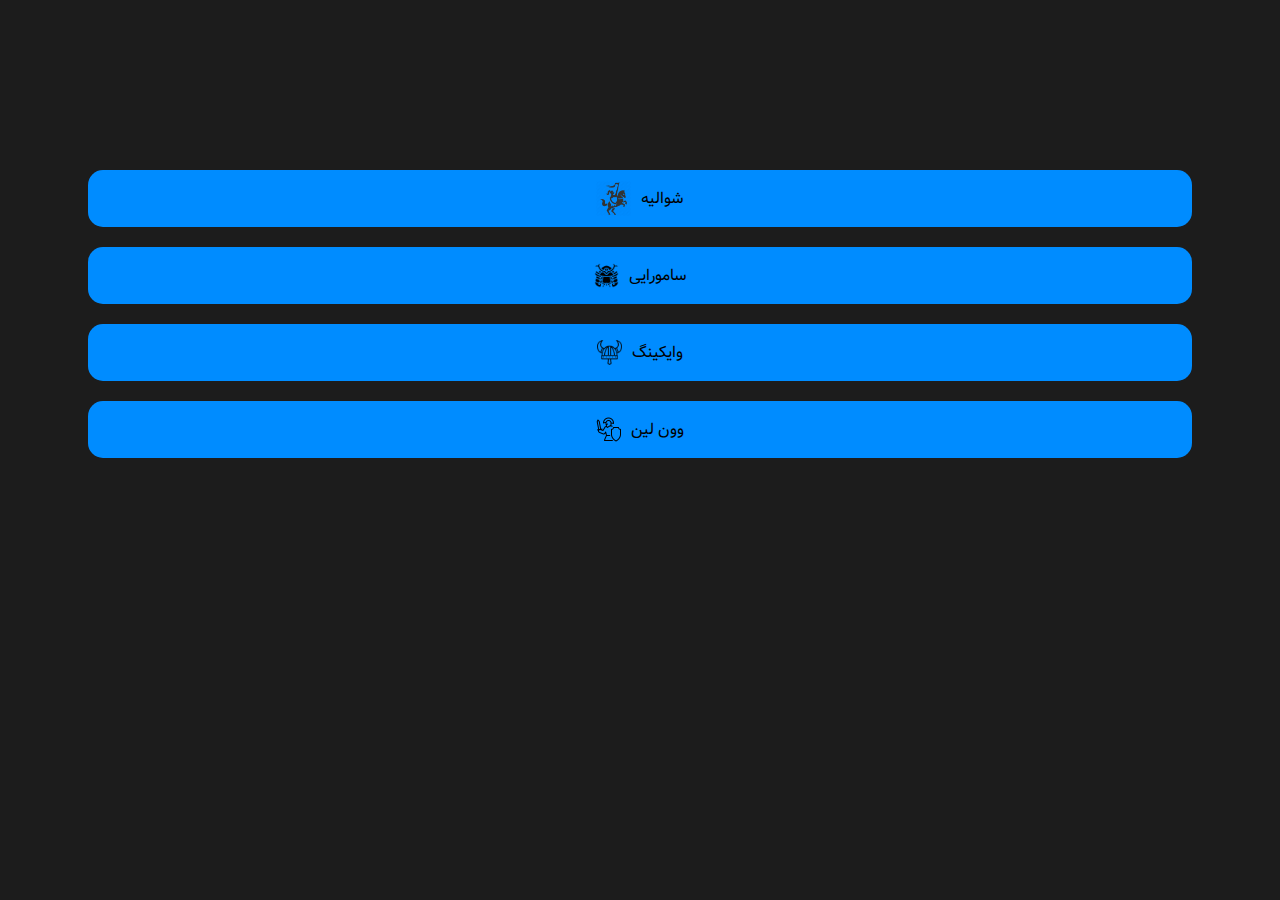
==== index.html @ 306c27eb "the game of me! for honor." ====
<!DOCTYPE html>
<html lang="fa" dir="rtl">
<head>
    <meta charset="UTF-8">
    <meta name="viewport" content="width=device-width, initial-scale=1.0">
    <link rel="stylesheet" href="./css/style.css">
    <title>for honor game</title>
</head>
<body class="body">
    <div class="org">
        <div>
            <a class="item" href="./Knight.html">
                <p class="decor">شوالیه</p>
                <img class="icon-faction" width="35px" height="35px" src="./image/knight.png" alt="knight">
            </a>
        </div>

        <div>
            <a class="item" href="./Samurai.html">
                <p class="decor">سامورایی</p>
                <img class="icon-faction" width="25px" height="25px" src="./image/samuraei.png" alt="samuraei">
            </a>
        </div>

        <div>
            <a class="item" href="./Viking.html">
                <p class="decor">وایکینگ</p>
                <img class="icon-faction" width="25px" height="25px" src="./image/viking.png" alt="viking">
            </a>
        </div>

        <div>
            <a class="item" href="./Won Lin.html">
                <p class="decor">وون لین</p>
                <img class="icon-faction" width="25px" height="25px" src="./image/solider.png" alt="won lin">
            </a>
        </div>
    </div>
</body>
</html>
---- css/style.css ----
@font-face {
    font-family: 'vazir';
    src: url(./Vazir.woff2);
}

.body {
    font-size: 16px;
    font-family: 'vazir';
    background-color: rgb(28, 28, 28);
    text-align: center;
}

.wheat-math {
    border: none;
    border-bottom: 3px solid #005fff;
    outline: none;
    background-color: #555555;
    width: 12rem;
    height: 22px;
    border-radius: 3px;
    color: #d8e5f1;
    direction: ltr;
}

.wheat-math::placeholder {
    font-family: 'vazir';
    color: #d8e5f1;
    text-align: center;
}

.margins-top {
    margin-top: 20px;
    margin-left: 4px;
}

.all {
    display: flex;
    justify-content: space-around;
    flex-wrap: wrap;
    align-items: center;
}

.box {
    box-shadow: 4px 4px 15px black;
    display: flex;
    flex-direction: column;
    color: white;
    align-items: flex-start;
    width: 134px;
    background-color: #2e2e2e;
    margin-top: 10px;
    border-radius: 15px;
    padding: 10px;
}

.names {
    margin-bottom: 0;
    color: rgb(0 140 255);
    border-right: 5px solid #a1a1a1;
    background: #525252;
    margin-top: 5px;
    border-radius: 5px;
    width: 130px;
    padding: 3px 0px;
    text-align: center;
}

.material {
    display: flex;
    margin-left: 35px;;
}

.icon-faction {
    margin-right: 10px;
}

.org {
    display: flex;
    justify-content: center;
    flex-direction: column;
    margin-top: 10rem;
}

.decor {
    text-decoration: none;
    color: black;
}

.item {
    display: flex;
    justify-content: center;
    align-items: center;
    background-color: rgb(0, 140, 255);
    margin: 10px 80px;
    border-radius: 15px;
    text-decoration: none;
}

.btn {
    margin-top: 10px;
    font-family: 'vazir';
    padding: 9px 30px;
    background-color: rgb(0 140 255);
    border-radius: 15px;
    border: 0px solid ;
}

.all {
    color: white;
}

.input {
    width: 55px;
    height: 35px;
    text-align: center;
    outline: none;
    border: 3px solid #0077ff;
    background: #2d2d2d;
    border-radius: 10px;
    color: aliceblue;
    direction: ltr;
}

.line {
    display: flex;
    align-items: center;
}

.button {
    margin-top: 20px;
    font-family: 'vazir';
    padding: 10px 37px;
    background-color: rgb(0, 140, 255);
    border-radius: 15px;
    border: 0px solid ;
}

.copy {
    margin-right: 7rem;
    margin-top: 10px;
    font-family: 'vazir';
    padding: 5px 25px;
    background-color: rgb(0, 140, 255);
    border-radius: 15px;
    border: 0px solid ;
}

.dis-none {
    display: none;
}

.name {
    margin-bottom: 0;
    color: rgb(0 140 255);
    padding-right: 8px;
}

.result {
    display: flex;
    justify-content: center;
}

.boxes {
    box-shadow: 4px 4px 15px black;
    display: flex;
    flex-direction: column;
    color: white;
    align-items: flex-start;
    width: 18rem;
    background-color: #2e2e2e;
    margin-top: 10px;
    border-radius: 15px;
    padding: 10px;
}
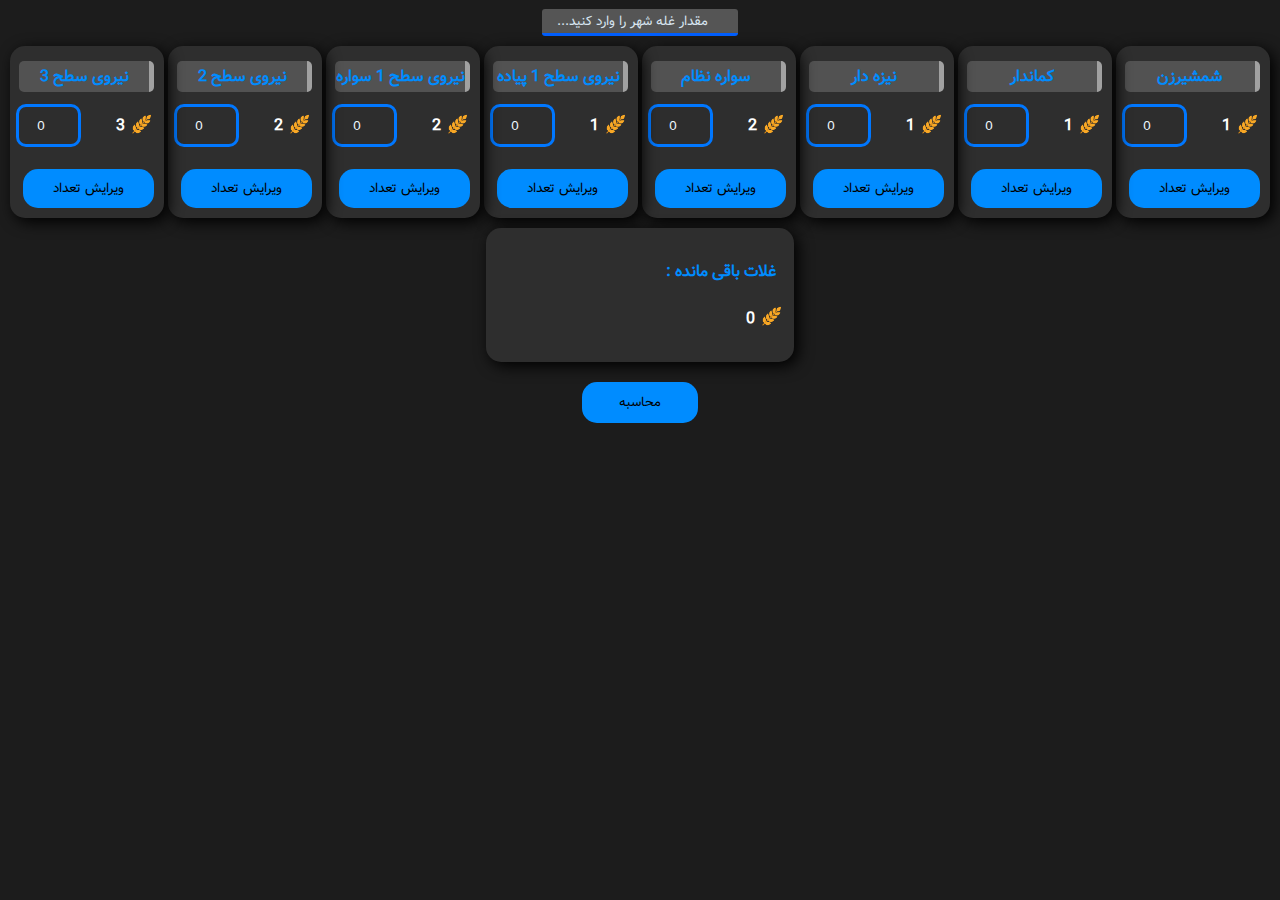
==== commit 8fca0018: "rise of kingdom" ====
--- a/index.html
+++ b/index.html
@@ -4,37 +4,124 @@
     <meta charset="UTF-8">
     <meta name="viewport" content="width=device-width, initial-scale=1.0">
     <link rel="stylesheet" href="./css/style.css">
-    <title>for honor game</title>
+    <title>RISE OF THREE KINGDOM</title>
 </head>
 <body class="body">
-    <div class="org">
-        <div>
-            <a class="item" href="./Knight.html">
-                <p class="decor">شوالیه</p>
-                <img class="icon-faction" width="35px" height="35px" src="./image/knight.png" alt="knight">
-            </a>
+    <input type="number" class="wheat-math" id="math" placeholder="...مقدار غله شهر را وارد کنید">
+    <div class="all">
+        
+        <div class="box">
+            <h4 class="names"> شمشیرزن </h4>
+            <div class="line">
+                <div class="material">
+                    <img src="./image/wheat.png" alt="wheat" width="25px" height="25px" class="margins-top">
+                    <h4 class="number">1</h4>
+                </div>
+                <input type="number" value="0" class="input" id="input-warden">
+            </div>
+            <button class="btn" id="btn-warden">ویرایش تعداد</button>
+        </div>
+        
+        <div class="box">
+            <h4 class="names"> کماندار </h4>
+            <div class="line">
+                <div class="material">
+                    <img src="./image/wheat.png" alt="wheat" width="25px" height="25px" class="margins-top">
+                    <h4 class="number">1</h4>
+                </div>
+                <input type="number" value="0" class="input" id="input-bower">
+            </div>
+            <button class="btn" id="btn-bower">ویرایش تعداد</button>
+        </div>
+        
+        <div class="box">
+
+            <h4 class="names"> نیزه دار </h4>
+            <div class="line">
+                <div class="material">
+                    <img src="./image/wheat.png" alt="wheat" width="25px" height="25px" class="margins-top">
+                    <h4 class="number">1</h4>
+                </div>
+                <input type="number" value="0" class="input" id="input-neyze">
+            </div>
+            <button class="btn" id="btn-neyze">ویرایش تعداد</button>
         </div>
 
-        <div>
-            <a class="item" href="./Samurai.html">
-                <p class="decor">سامورایی</p>
-                <img class="icon-faction" width="25px" height="25px" src="./image/samuraei.png" alt="samuraei">
-            </a>
+        <div class="box">
+            <h4 class="names"> سواره نظام </h4>
+            <div class="line">
+                <div class="material">
+                    <img src="./image/wheat.png" alt="wheat" width="25px" height="25px" class="margins-top">
+                    <h4 class="number">2</h4>
+                </div>
+                <input type="number" value="0" class="input" id="input-cankuer">
+            </div>
+            <button class="btn" id="btn-cankuer">ویرایش تعداد</button>
         </div>
 
-        <div>
-            <a class="item" href="./Viking.html">
-                <p class="decor">وایکینگ</p>
-                <img class="icon-faction" width="25px" height="25px" src="./image/viking.png" alt="viking">
-            </a>
+        <div class="box">
+            <h4 class="names"> نیروی سطح 1 پیاده </h4>
+            <div class="line">
+                <div class="material">
+                    <img src="./image/wheat.png" alt="wheat" width="25px" height="25px" class="margins-top">
+                    <h4 class="number">1</h4>
+                </div>
+                <input type="number" value="0" class="input" id="input-pickper">
+            </div>
+            <button class="btn" id="btn-pickper">ویرایش تعداد</button>
         </div>
 
-        <div>
-            <a class="item" href="./Won Lin.html">
-                <p class="decor">وون لین</p>
-                <img class="icon-faction" width="25px" height="25px" src="./image/solider.png" alt="won lin">
-            </a>
+        <div class="box">
+            <h4 class="names"> نیروی سطح 1 سواره </h4>
+            <div class="line">
+                <div class="material">
+                    <img src="./image/wheat.png" alt="wheat" width="25px" height="25px" class="margins-top">
+                    <h4 class="number">2</h4>
+                </div>
+                <input type="number" value="0" class="input" id="input-love">
+            </div>
+            <button class="btn" id="btn-love">ویرایش تعداد</button>
+        </div>
+
+        <div class="box">
+            <h4 class="names"> نیروی سطح 2 </h4>
+            <div class="line">
+                <div class="material">
+                    <img src="./image/wheat.png" alt="wheat" width="25px" height="25px" class="margins-top">
+                    <h4 class="number">2</h4>
+                </div>
+                <input type="number" value="0" class="input" id="input-geladiator">
+            </div>
+            <button class="btn" id="btn-geladiator">ویرایش تعداد</button>
+        </div>
+
+        <div class="box">
+            <h4 class="names"> نیروی سطح 3 </h4>
+            <div class="line">
+                <div class="material">
+                    <img src="./image/wheat.png" alt="wheat" width="25px" height="25px" class="margins-top">
+                    <h4 class="number">3</h4>
+                </div>
+                <input type="number" value="0" class="input" id="input-black">
+            </div>
+            <button class="btn" id="btn-black">ویرایش تعداد</button>
+        </div>
+        
+    </div>
+    <div class="result">
+        <div class="boxes">
+            <h4 class="name"> غلات باقی مانده : </h4>
+            <div class="material">
+                <img src="./image/wheat.png" alt="wheat" width="25px" height="25px" class="margins-top">
+                <h4 class="number wheat">0</h4>
+            </div>
+            <div class="dis-none">
+                <button class="copy">کپی</button>
+            </div>
         </div>
     </div>
+    <button type="button" class="button" id="button"> محاسبه </button>
+
+    <script src="./js/knight.js"></script>
 </body>
 </html>